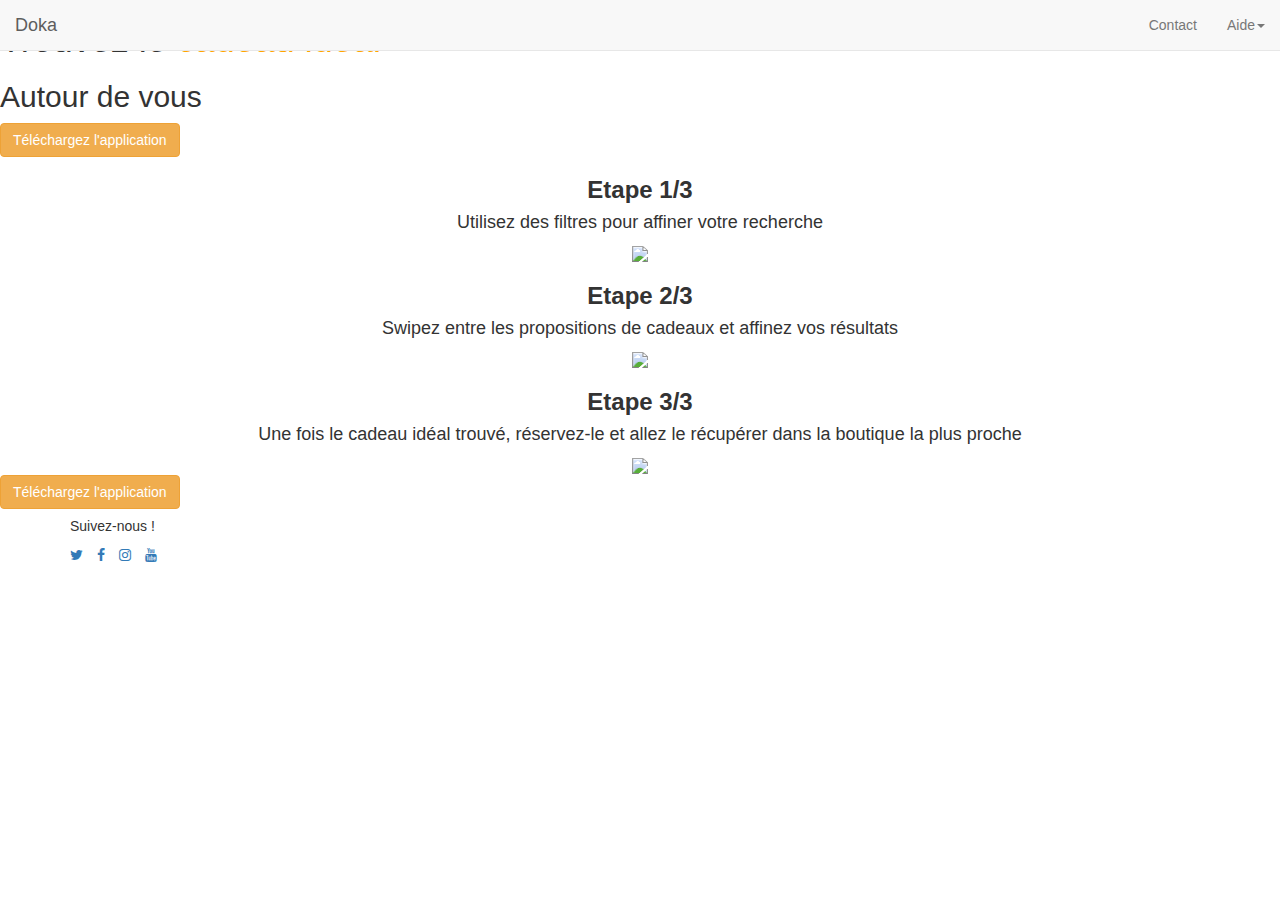
==== index.html @ 2b963955 "ajout" ====
<!DOCTYPE html>
<html>
  <head>
    <meta charset="utf-8">
    <meta http-equiv="X-UA-Compatible" content="IE=edge">
    <meta name="viewport" content="width=device-width, initial-scale=1">

  <title>Doka</title>

    <link rel="stylesheet" href="https://maxcdn.bootstrapcdn.com/bootstrap/3.2.0/css/bootstrap.min.css">
    <link rel="stylesheet" href="https://maxcdn.bootstrapcdn.com/font-awesome/4.1.0/css/font-awesome.min.css">

    <link href='https://fonts.googleapis.com/css?family=Open+Sans:400,300,700' rel='stylesheet' type='text/css'>
    <link rel="stylesheet" href="css.css/style.css">



    <!-- HTML5 Shim and Respond.js IE8 support of HTML5 elements and media queries -->
    <!-- Leave those next 4 lines if you care about users using IE8 -->
    <!--[if lt IE 9]>
      <script src="https://oss.maxcdn.com/html5shiv/3.7.2/html5shiv.min.js"></script>
      <script src="https://oss.maxcdn.com/respond/1.4.2/respond.min.js"></script>
    <![endif]-->
  </head>
 <body>

<nav class="navbar navbar-default navbar-transparent navbar-fixed-top">
  <div class="container-fluid">
    <!-- Brand and toggle get grouped for better mobile display -->
    <div class="navbar-header">
      <button type="button" class="navbar-toggle collapsed" data-toggle="collapse" data-target="#bs-example-navbar-collapse-1" aria-expanded="false">
        <span class="sr-only">Toggle navigation</span>
        <span class="icon-bar"></span>
        <span class="icon-bar"></span>
        <span class="icon-bar"></span>
      </button>
      <a class="navbar-brand" href="#">Doka</a>
    </div>

    <!-- Collect the nav links, forms, and other content for toggling -->
    <div class="collapse navbar-collapse" id="bs-example-navbar-collapse-1">
      
      <ul class="nav navbar-nav navbar-right">
        <li><a href="#">Contact</a></li>
        <li class="dropdown">
          <a href="#" class="dropdown-toggle" data-toggle="dropdown" role="button" aria-haspopup="true" aria-expanded="false">Aide<span class="caret"></span></a>
          <ul class="dropdown-menu">
            <li><a href="#">Action</a></li>
            <li><a href="#">Another action</a></li>
            <li><a href="#">Something else here</a></li>
            <li role="separator" class="divider"></li>
            <li><a href="#">Separated link</a></li>
          </ul>
        </li>
      </ul>
    </div><!-- /.navbar-collapse -->
  </div><!-- /.container-fluid -->
</nav>
  
  <div ID=wrapper> 
    <h1>Trouvez le <span style="color: orange;">cadeau idéal</span> </h1>
    <h2>Autour de vous</h2>
    <a href="#" class="btn btn-warning">Téléchargez l'application</a>
  </div>

<div class="spacer"></div>

     <div class="container">
      
        <div class="text-center">
          <h3><strong>Etape 1/3</strong></h3>
          <h4>Utilisez des filtres pour affiner votre recherche</h4>
          <img src="images/filtres.png" width="600">
          </div>
          </div>
          </div>
     
          <div class="container">
          <div class="text-center">
          <h3><strong>Etape 2/3</strong></h3>
          <h4>Swipez entre les propositions de cadeaux et affinez vos résultats </h4>
          <img src="images/swipe.png" width="350">
          </div>       
          </div>
          </div>
          
          <div class="container">
          <div class="text-center">
          <h3><strong>Etape 3/3</strong></h3>
          <h4>Une fois le cadeau idéal trouvé, réservez-le et allez le récupérer dans la boutique la plus proche</h4>
          <img src="images/mapdoka.png" width="450">
          </div>       
          </div>
          </div>
      
      <a ID="bouton" href="#" class="btn btn-warning">Téléchargez l'application</a>

      <div class="spacer"></div>
      

       <div ID="footer">
       <div class="container">
        <h5>Suivez-nous !</h5>
      <div class="row">
        <div class="col-xs-6 col-sm-3">
          <ul class="list-inline social">
            <li>
              <a href="https://twitter.com/iceme">
                <i class="fa fa-twitter"></i>
              </a>
            </li>
            <li>
              <a href="https://facebook.com/iceme">
                <i class="fa fa-facebook"></i>
              </a>
            </li>
            <li>
              <a href="https://instagram.com/iceme">
                <i class="fa fa-instagram"></i>
              </a>
            </li>
            <li>
              <a href="https://youtube.com/iceme">
                <i class="fa fa-youtube"></i>
              </a>
            </li>
          </ul>
        </div>
      </div>
    </div>
    </div>
   
    <!-- TODO: Here goes your content! -->



    <!-- Including Bootstrap JS (with its jQuery dependency) so that dynamic components work -->
    <script src="https://ajax.googleapis.com/ajax/libs/jquery/1.11.1/jquery.min.js"></script>
    <script src="https://maxcdn.bootstrapcdn.com/bootstrap/3.2.0/js/bootstrap.min.js"></script>

  </body>
</html>
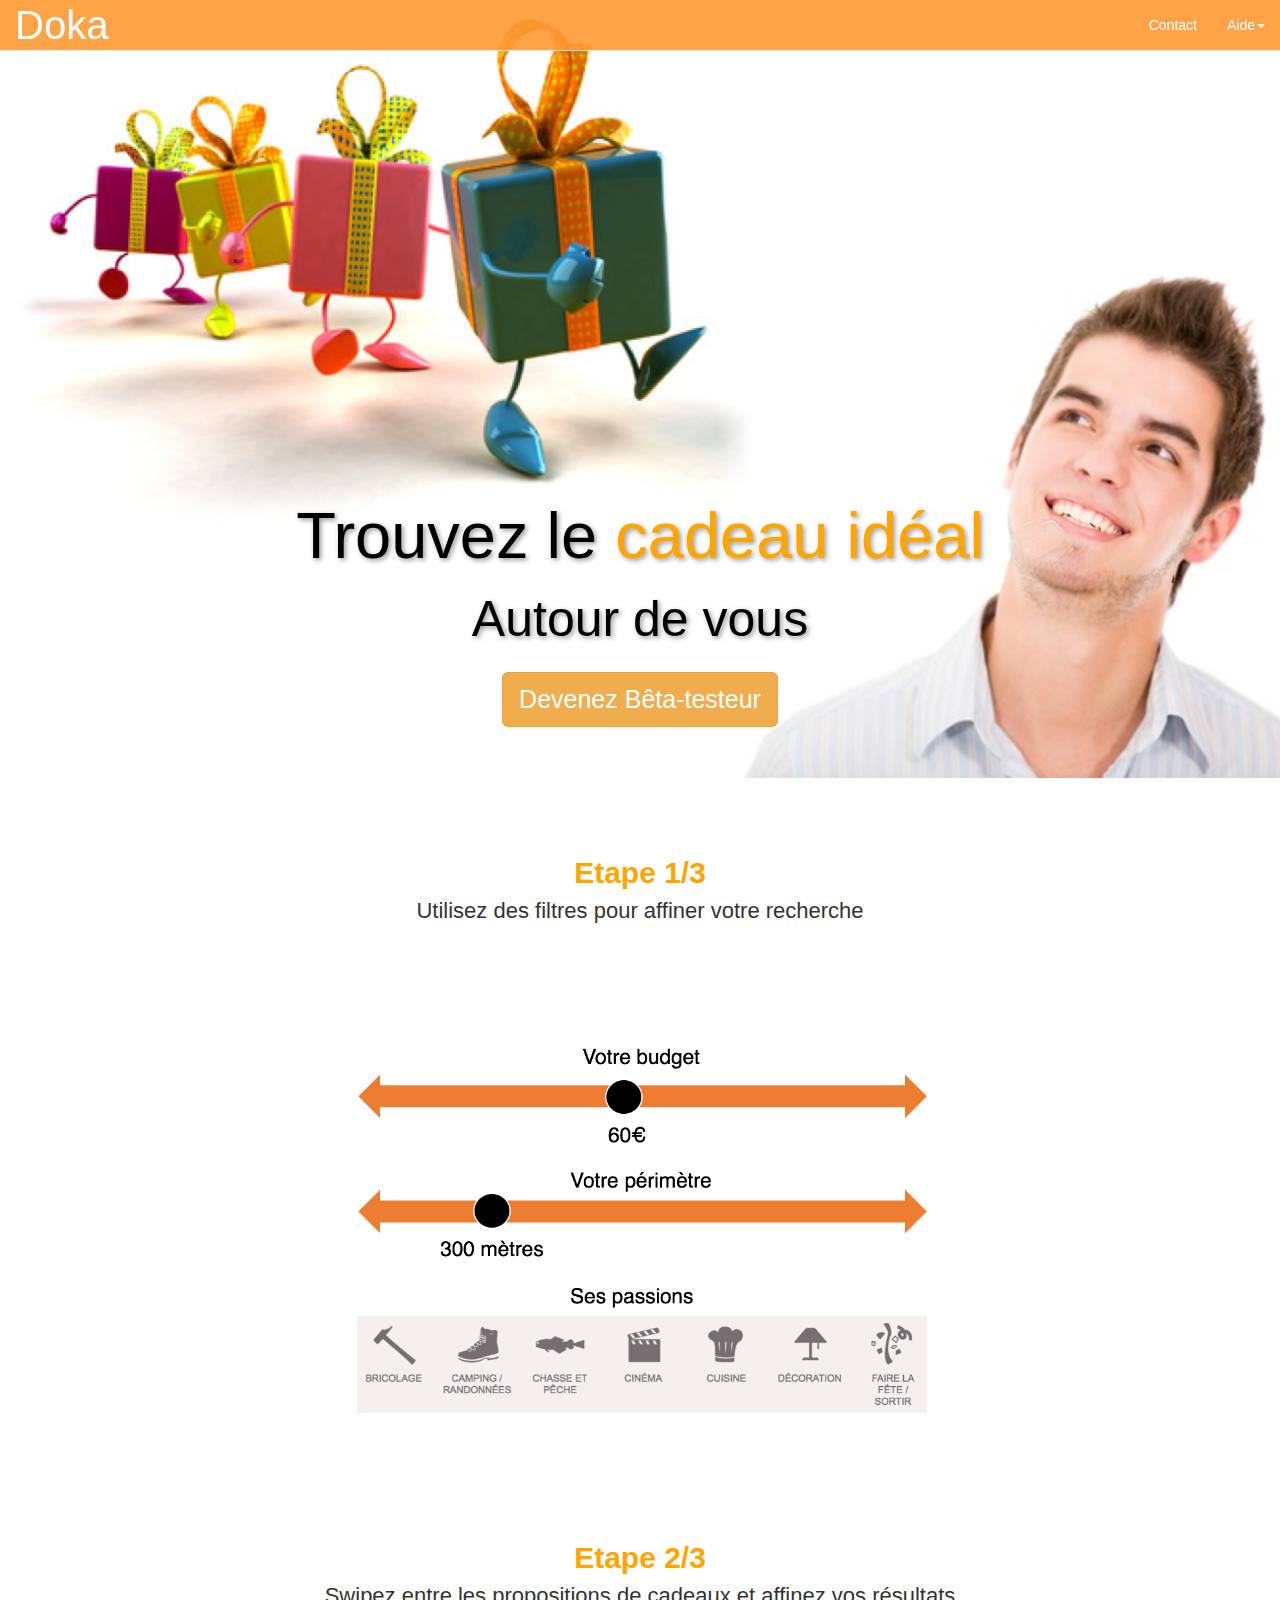
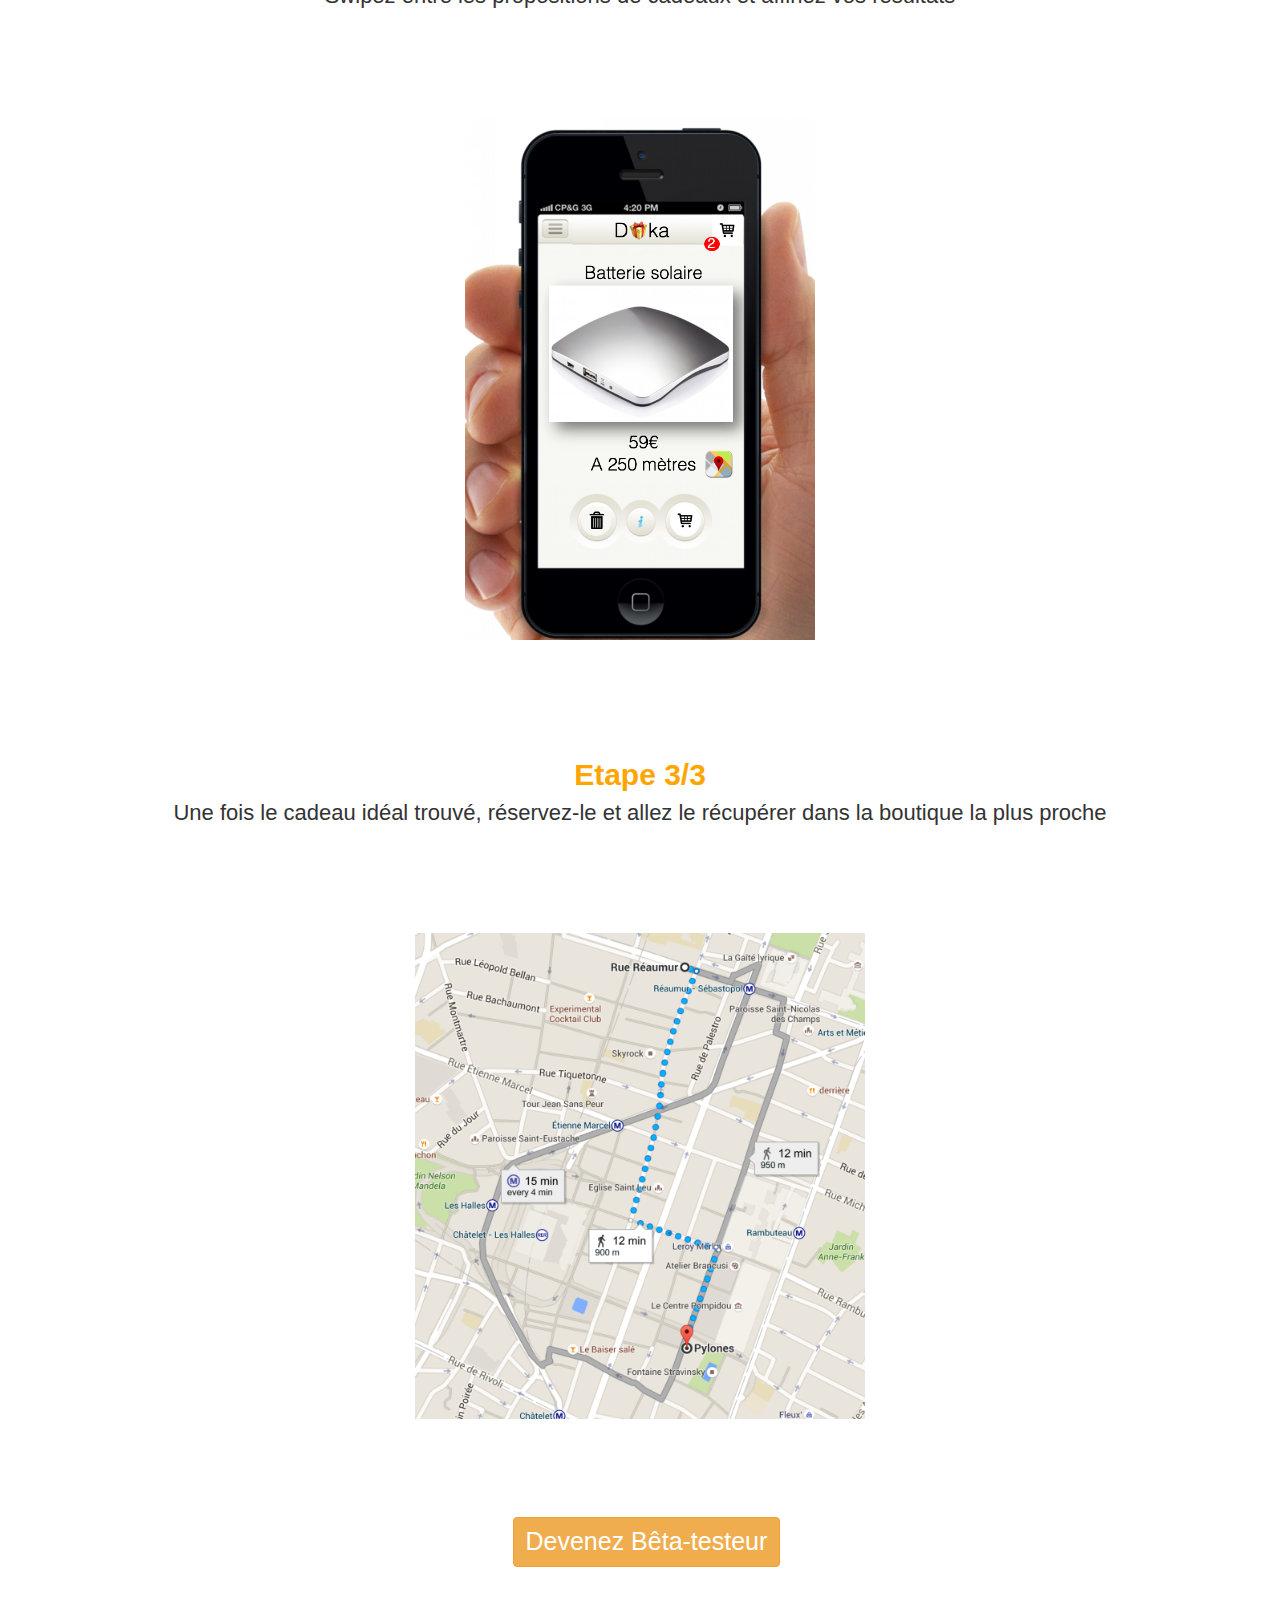
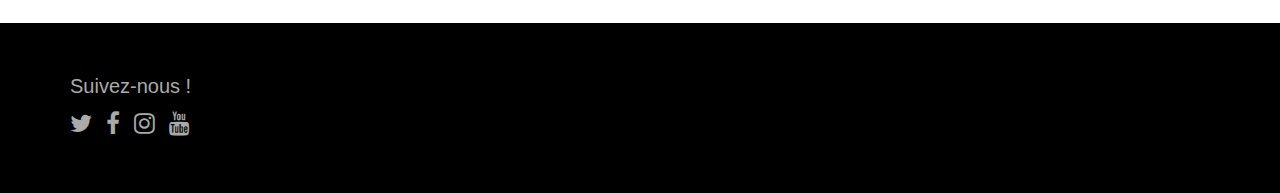
==== commit eae4b260: "wufoo" ====
--- a/index.html
+++ b/index.html
@@ -44,13 +44,7 @@
         <li><a href="#">Contact</a></li>
         <li class="dropdown">
           <a href="#" class="dropdown-toggle" data-toggle="dropdown" role="button" aria-haspopup="true" aria-expanded="false">Aide<span class="caret"></span></a>
-          <ul class="dropdown-menu">
-            <li><a href="#">Action</a></li>
-            <li><a href="#">Another action</a></li>
-            <li><a href="#">Something else here</a></li>
-            <li role="separator" class="divider"></li>
-            <li><a href="#">Separated link</a></li>
-          </ul>
+          
         </li>
       </ul>
     </div><!-- /.navbar-collapse -->
@@ -60,8 +54,43 @@
   <div ID=wrapper> 
     <h1>Trouvez le <span style="color: orange;">cadeau idéal</span> </h1>
     <h2>Autour de vous</h2>
-    <a href="#" class="btn btn-warning">Téléchargez l'application</a>
+  <!-- Button trigger modal -->
+<button type="button" class="btn btn-warning btn-lg" data-toggle="modal" data-target="#myModal">
+  Devenez Bêta-testeur
+</button>
   </div>
+
+<!-- Modal -->
+<div class="modal fade" id="myModal" tabindex="-1" role="dialog" aria-labelledby="myModalLabel">
+  <div class="modal-dialog" role="document">
+    <div class="modal-content">
+      <div class="modal-body">
+        <div id="wufoo-q140aii91efb95m">
+Fill out my <a href="https://sylvaings.wufoo.com/forms/q140aii91efb95m">online form</a>.
+</div>
+<div id="wuf-adv" style="font-family:inherit;font-size: small;color:#a7a7a7;text-align:center;display:block;">The easy to use <a href="http://www.wufoo.com/form-builder/">Wufoo form builder</a> helps you make forms easy, fast, and fun.</div>
+<script type="text/javascript">var q140aii91efb95m;(function(d, t) {
+var s = d.createElement(t), options = {
+'userName':'sylvaings',
+'formHash':'q140aii91efb95m',
+'autoResize':true,
+'height':'453',
+'async':true,
+'host':'wufoo.com',
+'header':'show',
+'ssl':true};
+s.src = ('https:' == d.location.protocol ? 'https://' : 'http://') + 'www.wufoo.com/scripts/embed/form.js';
+s.onload = s.onreadystatechange = function() {
+var rs = this.readyState; if (rs) if (rs != 'complete') if (rs != 'loaded') return;
+try { q140aii91efb95m = new WufooForm();q140aii91efb95m.initialize(options);q140aii91efb95m.display(); } catch (e) {}};
+var scr = d.getElementsByTagName(t)[0], par = scr.parentNode; par.insertBefore(s, scr);
+})(document, 'script');</script>
+
+
+      </div>
+    </div>
+  </div>
+</div>
 
 <div class="spacer"></div>
 
@@ -93,7 +122,7 @@
           </div>
           </div>
       
-      <a ID="bouton" href="#" class="btn btn-warning">Téléchargez l'application</a>
+      <a ID="bouton" href="#" class="btn btn-warning">Devenez Bêta-testeur</a>
 
       <div class="spacer"></div>
       
--- a/css.css/style.css
+++ b/css.css/style.css
@@ -0,0 +1,120 @@
+body {
+	font-family: "helvetica";
+}
+	
+
+#footer {
+	background-color: black;
+	color: #aaaaaa;
+	padding-top: 3em;
+	padding-bottom: 3em;
+}
+	
+#footer a {
+	color: #aaaaaa;
+}
+
+#footer a:hover {
+	color: #dddddd;
+}
+
+#footer h5 {
+	font-size: 20px; 
+}
+
+.social a {
+	font-size: 24px;
+}
+
+#wrapper {
+	background-image: url("../images/home3.png");
+	height: 780px;
+	background-size: cover; 
+	text-align: center; 
+	padding-top: 480px; 
+	color: black; 
+	text-shadow: 2px 2px 5px rgba(50, 50, 50, 0.5);
+
+}
+
+#wrapper h1 {
+	font-size: 65px;  
+}
+
+#wrapper h2 {
+	color: black; 
+	font-size: 50px; 
+	margin-bottom: 0.5em; 
+}
+
+#wrapper button {
+	font-size: 25px; 
+	text-align: center; 
+}
+
+#titre {
+	color: orange;
+}
+
+.spacer {
+ height: 4em; 
+}
+
+.feature {
+	font-weight: 300; 
+	letter-spacing: 1px; 
+}
+
+.container img {
+	margin: 7em; 
+}
+
+.text-center h3 {
+font-size: 30px; 
+color: orange; 
+
+}
+
+.text-center h4 {
+font-size: 22px; 
+
+}
+
+.text-center {
+	text-align: center;  
+}
+
+#bouton {
+	margin-left: 20.5em; 
+	font-size: 25px; 
+}
+
+.navbar-brand {
+	font-size: 40px;
+}
+
+.navbar-transparent {
+  background-color: rgba(255, 153, 51, 0.9);
+}
+
+.navbar-transparent .navbar-brand,
+.navbar-transparent .navbar-nav > li > a {
+  color: white;
+  line-height: 20px;
+}
+
+.navbar-transparent .navbar-nav > li > a:hover,
+.navbar-transparent .navbar-nav > li > a:active,
+.navbar-transparent .navbar-nav > li > a:focus,
+.navbar-transparent .navbar-nav > .open > a,
+.navbar-transparent .navbar-nav > .open > a:hover,
+.navbar-transparent .navbar-nav > .open > a:focus {
+  color: white;
+  background-color: rgba(0, 0, 0, 0.3);
+}
+
+.navbar-transparent .navbar-brand:hover,
+.navbar-transparent .navbar-brand:active,
+.navbar-transparent .navbar-brand:focus {
+  color: white;
+}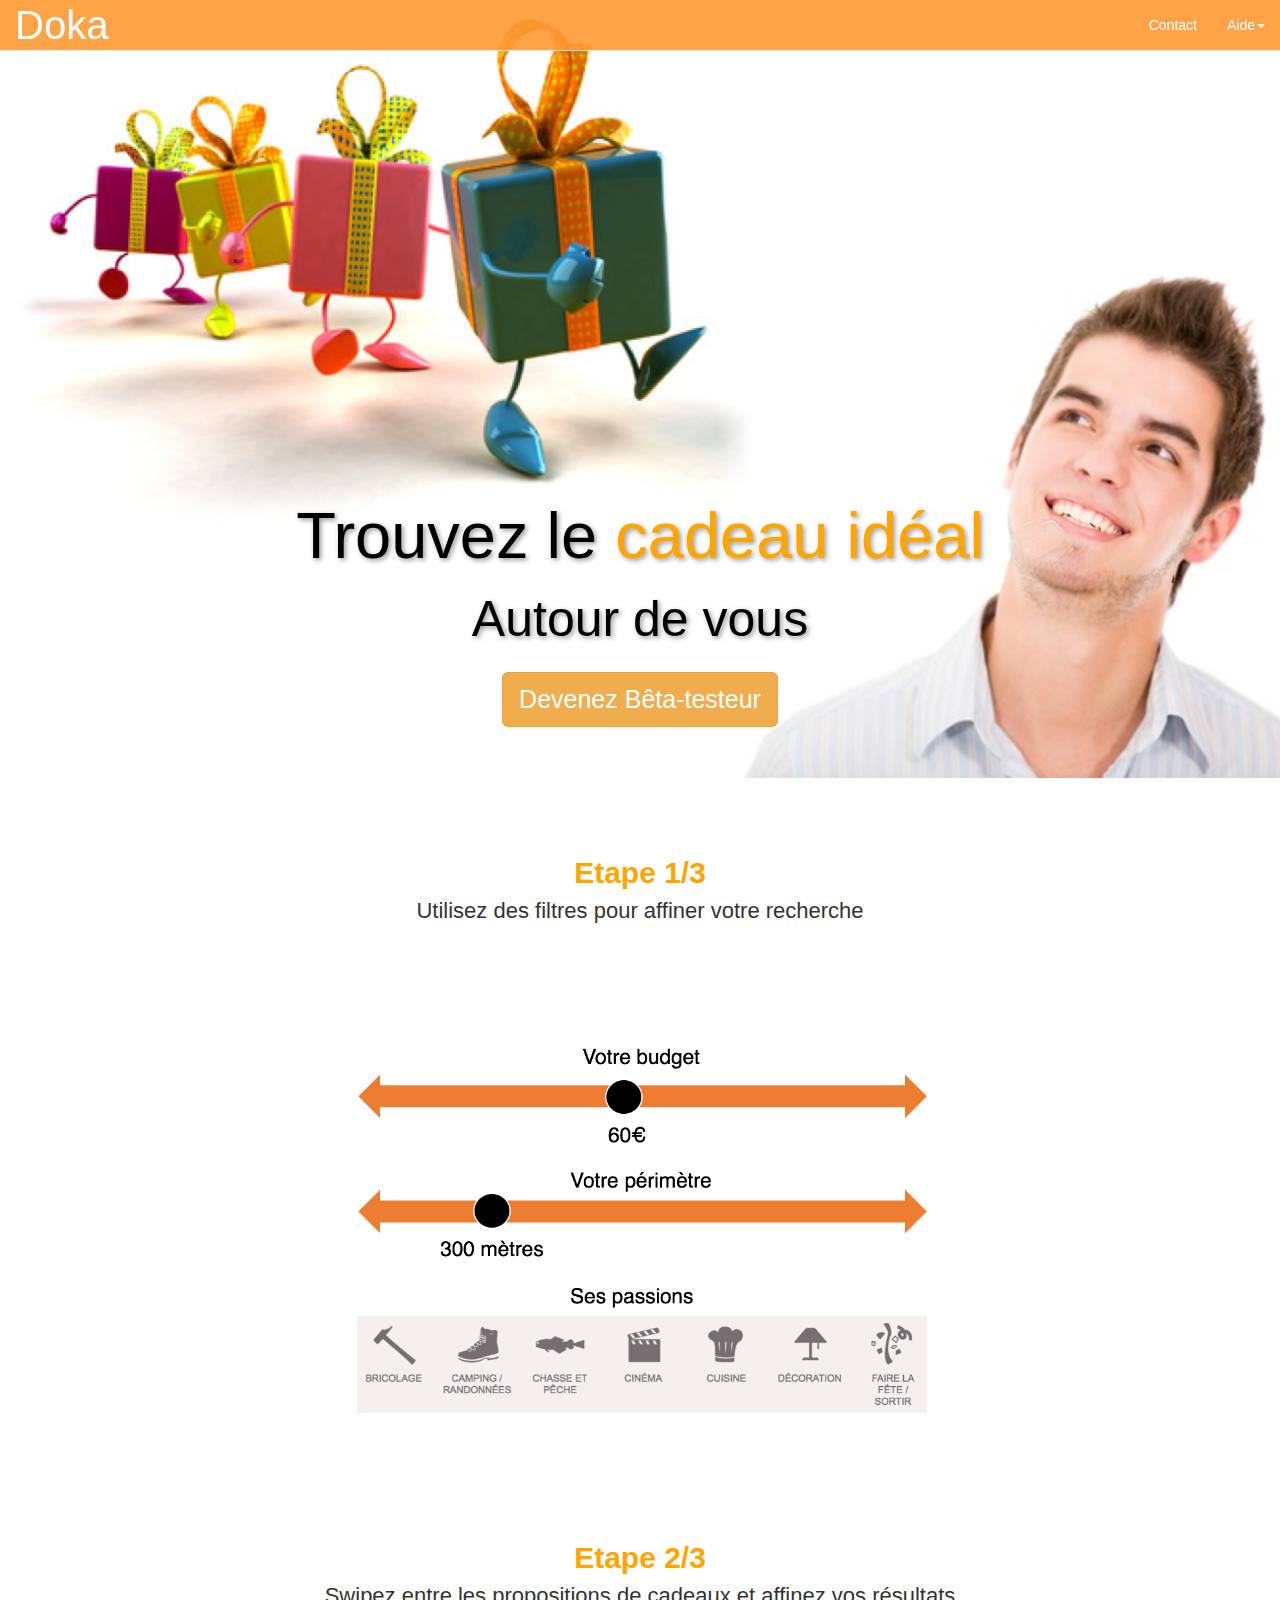
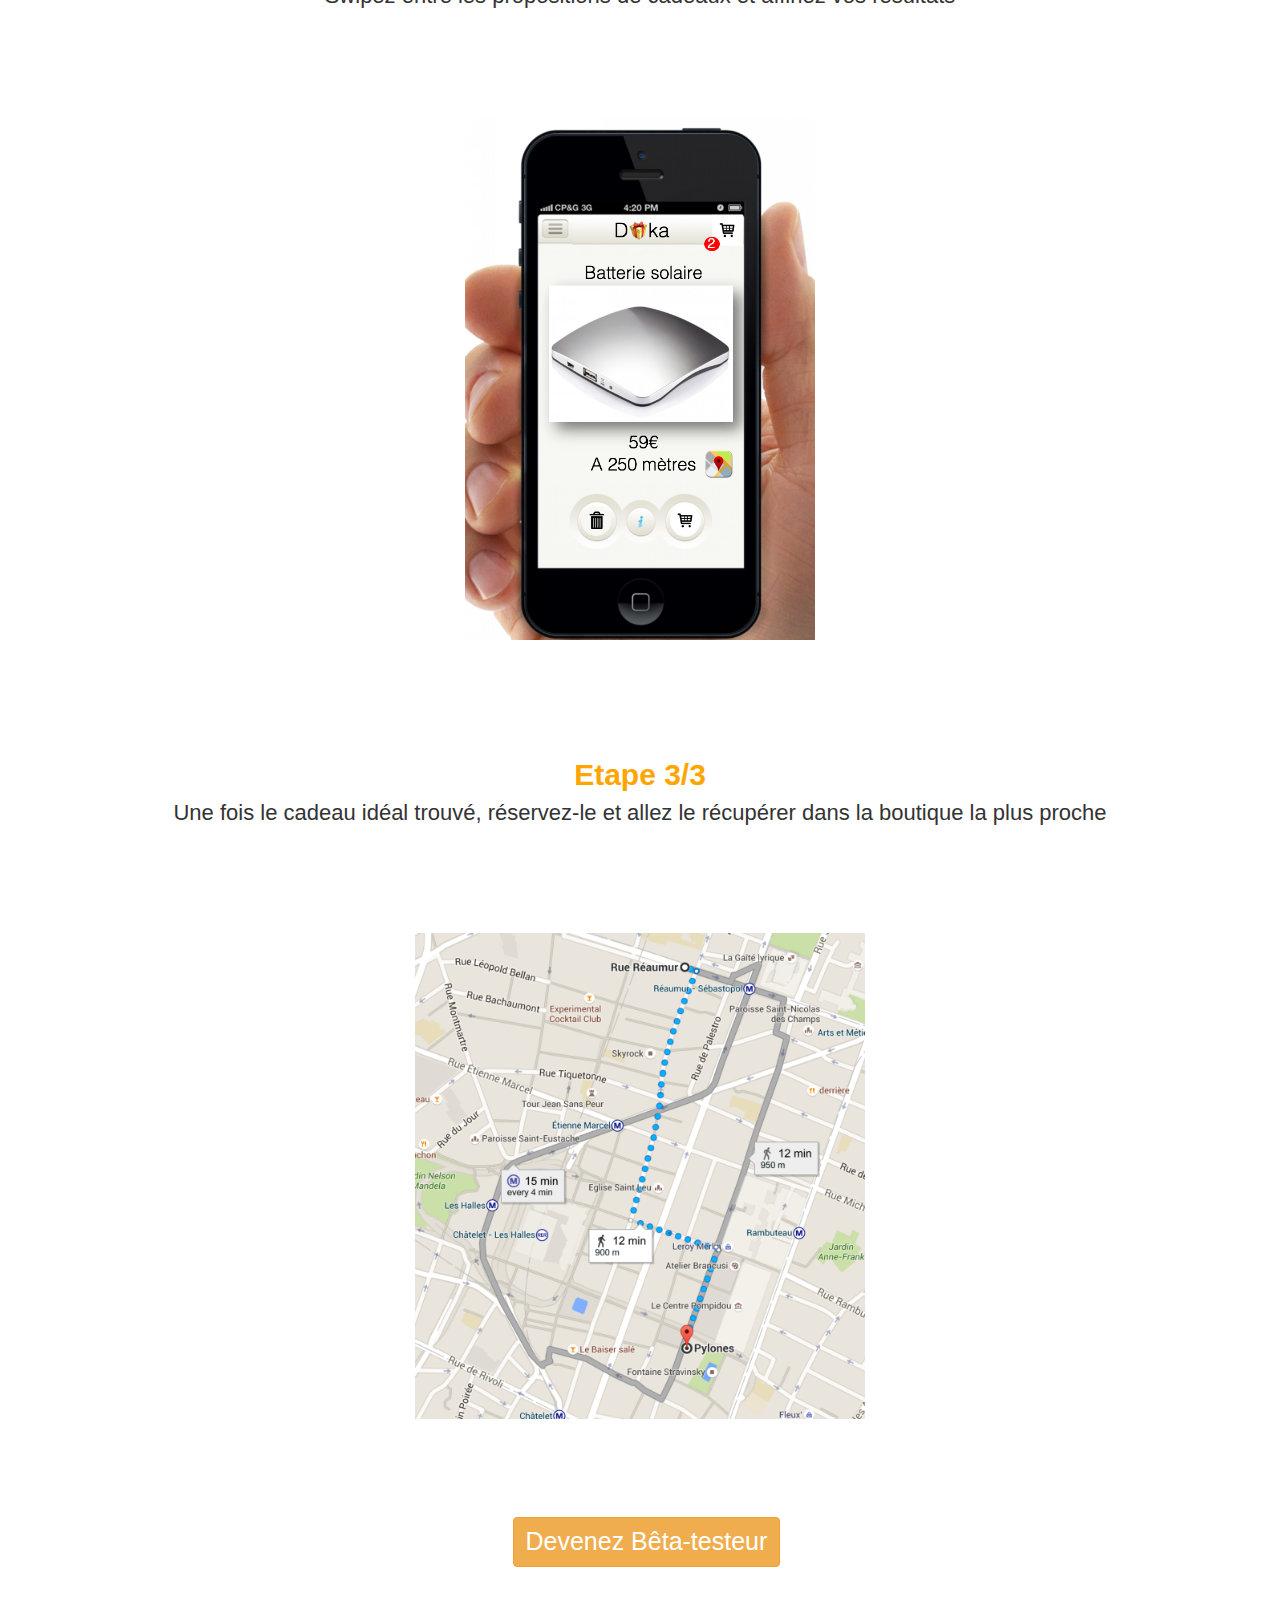
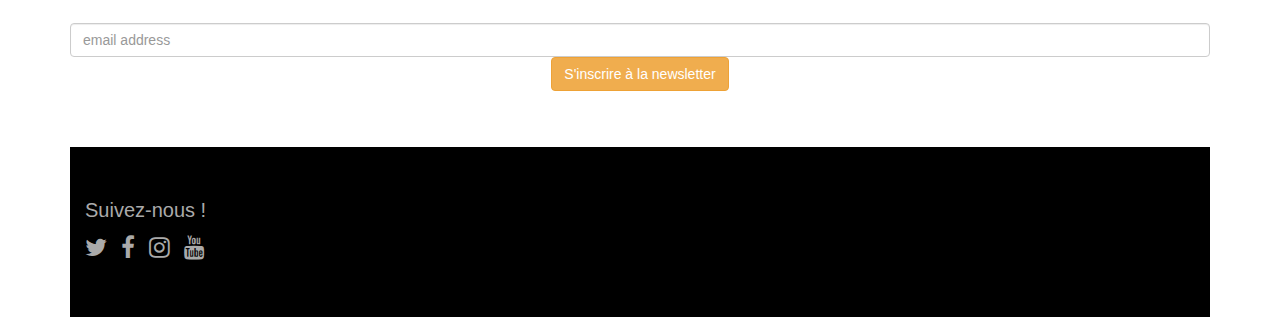
==== commit 851b9e3c: "newsletter" ====
--- a/index.html
+++ b/index.html
@@ -94,38 +94,56 @@
 
 <div class="spacer"></div>
 
-     <div class="container">
-      
-        <div class="text-center">
+    <div class="container">
+      <div class="col-xs-12 text-center">
           <h3><strong>Etape 1/3</strong></h3>
           <h4>Utilisez des filtres pour affiner votre recherche</h4>
           <img src="images/filtres.png" width="600">
-          </div>
-          </div>
-          </div>
+      </div>
+    </div>
      
-          <div class="container">
-          <div class="text-center">
+      <div class="container">
+       <div class="col-xs-12 text-center">
           <h3><strong>Etape 2/3</strong></h3>
           <h4>Swipez entre les propositions de cadeaux et affinez vos résultats </h4>
-          <img src="images/swipe.png" width="350">
-          </div>       
-          </div>
-          </div>
+          <img src="images/swipe.png" width="350">      
+        </div>
+      </div>
+     
           
-          <div class="container">
-          <div class="text-center">
+      <div class="container">
+        <div class="col-xs-12 text-center">
           <h3><strong>Etape 3/3</strong></h3>
           <h4>Une fois le cadeau idéal trouvé, réservez-le et allez le récupérer dans la boutique la plus proche</h4>
-          <img src="images/mapdoka.png" width="450">
-          </div>       
-          </div>
-          </div>
-      
+          <img src="images/mapdoka.png" width="450">      
+        </div>
+      </div>
+          
       <a ID="bouton" href="#" class="btn btn-warning">Devenez Bêta-testeur</a>
+
 
       <div class="spacer"></div>
       
+      <div class="container">
+        <div class="row">
+          
+            <div class="col-xs-12 text-center">
+              
+
+      <!-- Begin MailChimp Signup Form -->
+<div id="mc_embed_signup">
+  <form action="//github.us12.list-manage.com/subscribe/post?u=f1ccb107df8d5f3aadad7f8ee&amp;id=17084ddbd2" method="post" id="mc-embedded-subscribe-form" name="mc-embedded-subscribe-form" class="validate fom-inline" target="_blank" novalidate>
+      <input type="email" value="" name="EMAIL" class="email form-control" id="mce-EMAIL" placeholder="email address" required>
+    <!-- real people should not fill this in and expect good things - do not remove this or risk form bot signups-->
+      <input type="submit" value="S'inscrire à la newsletter" name="subscribe" id="mc-embedded-subscribe" class="button btn btn-warning">
+  </form>
+</div>
+</div>
+</div>
+
+<div class="spacer"></div>
+
+<!--End mc_embed_signup-->
 
        <div ID="footer">
        <div class="container">
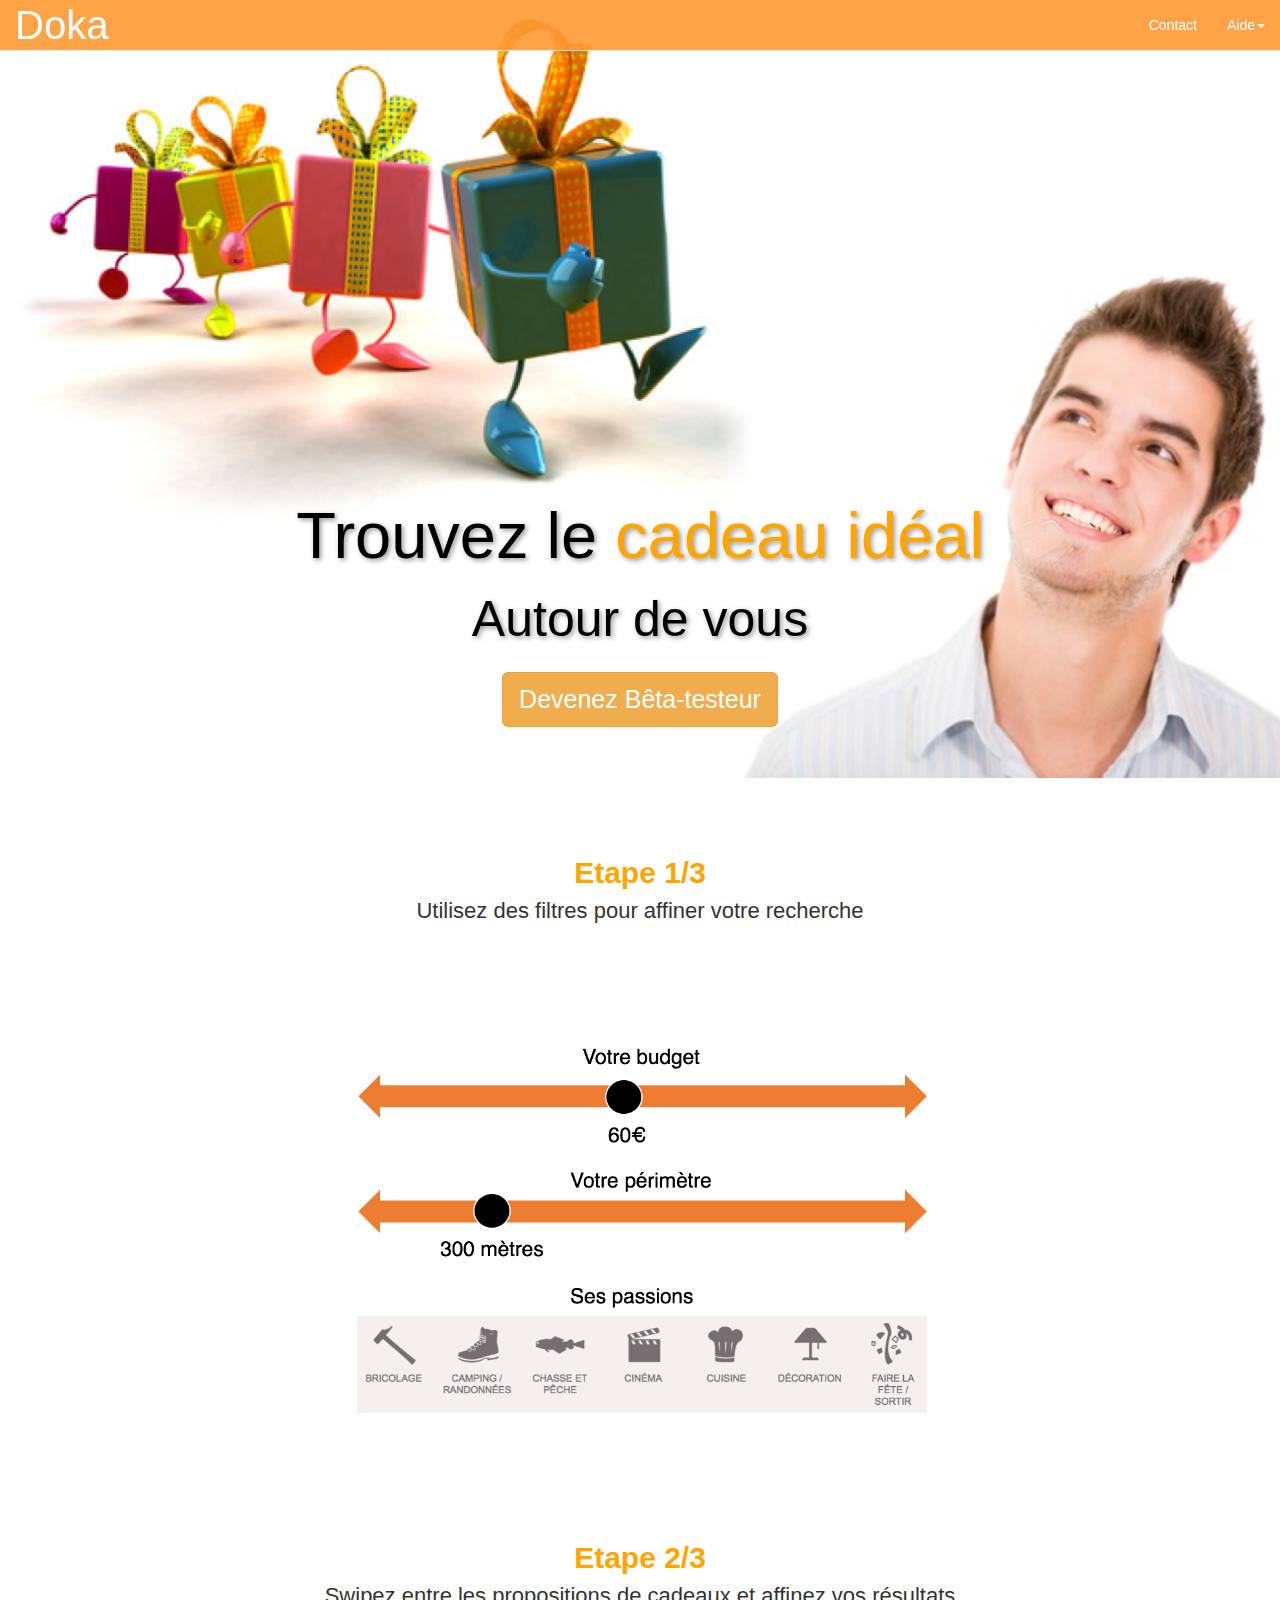
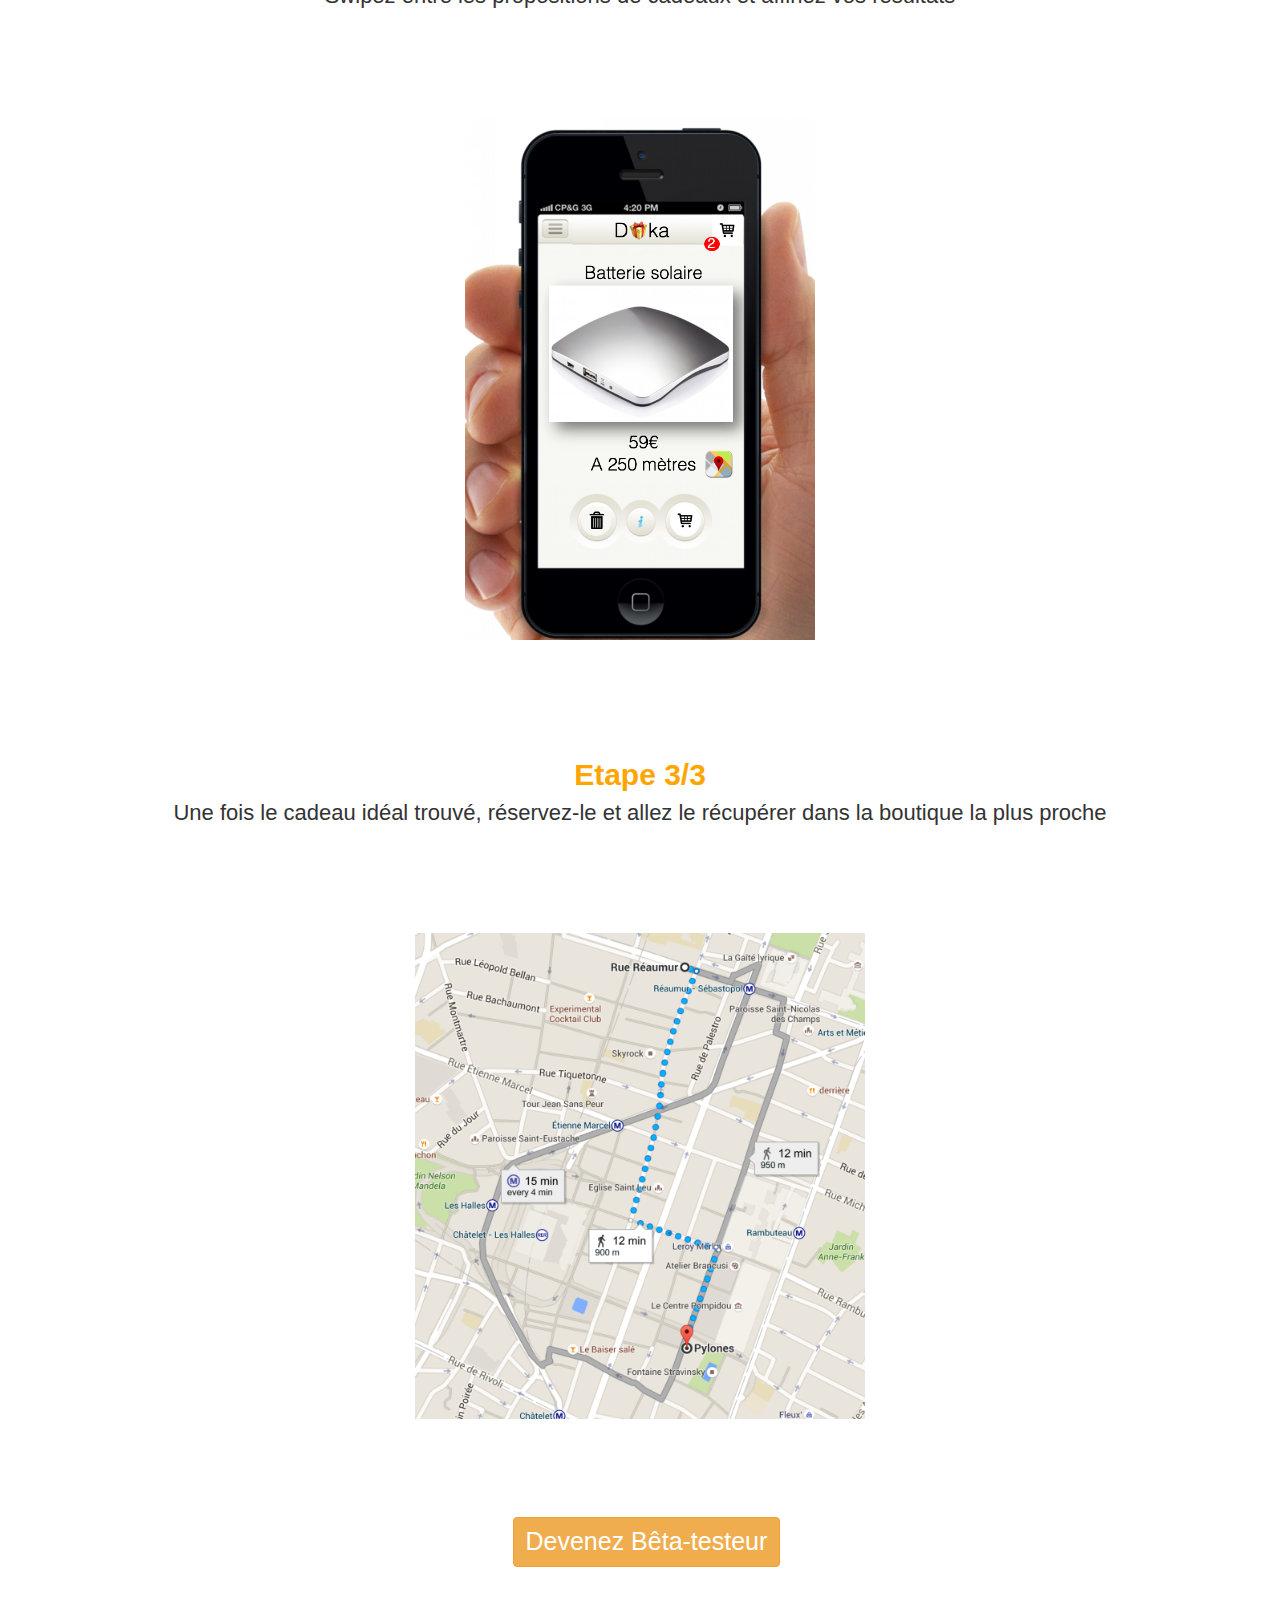
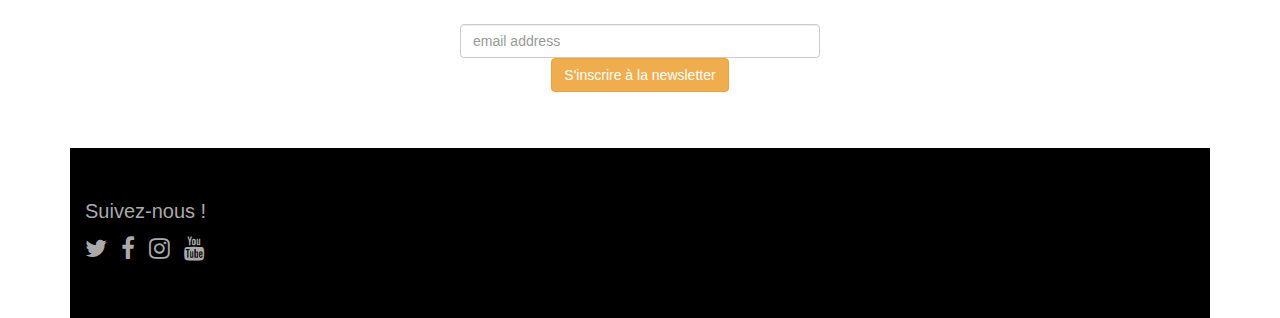
==== commit 5ef4a17e: "map" ====
--- a/index.html
+++ b/index.html
@@ -34,14 +34,14 @@
         <span class="icon-bar"></span>
         <span class="icon-bar"></span>
       </button>
-      <a class="navbar-brand" href="#">Doka</a>
+      <a class="navbar-brand" href="index.html">Doka</a>
     </div>
 
     <!-- Collect the nav links, forms, and other content for toggling -->
     <div class="collapse navbar-collapse" id="bs-example-navbar-collapse-1">
       
       <ul class="nav navbar-nav navbar-right">
-        <li><a href="#">Contact</a></li>
+        <li><a href="contacts.html">Contact</a></li>
         <li class="dropdown">
           <a href="#" class="dropdown-toggle" data-toggle="dropdown" role="button" aria-haspopup="true" aria-expanded="false">Aide<span class="caret"></span></a>
           
@@ -126,9 +126,9 @@
       
       <div class="container">
         <div class="row">
-          
-            <div class="col-xs-12 text-center">
-              
+          <div class="col-xs-4 text-center"></div>
+            <div class="col-xs-4 text-center">
+              <div class="col-xs-4 text-center"></div>
 
       <!-- Begin MailChimp Signup Form -->
 <div id="mc_embed_signup">
--- a/css.css/style.css
+++ b/css.css/style.css
@@ -93,6 +93,9 @@
 	font-size: 40px;
 }
 
+.vertical-spacer {
+	height: 50px; 
+}
 .navbar-transparent {
   background-color: rgba(255, 153, 51, 0.9);
 }
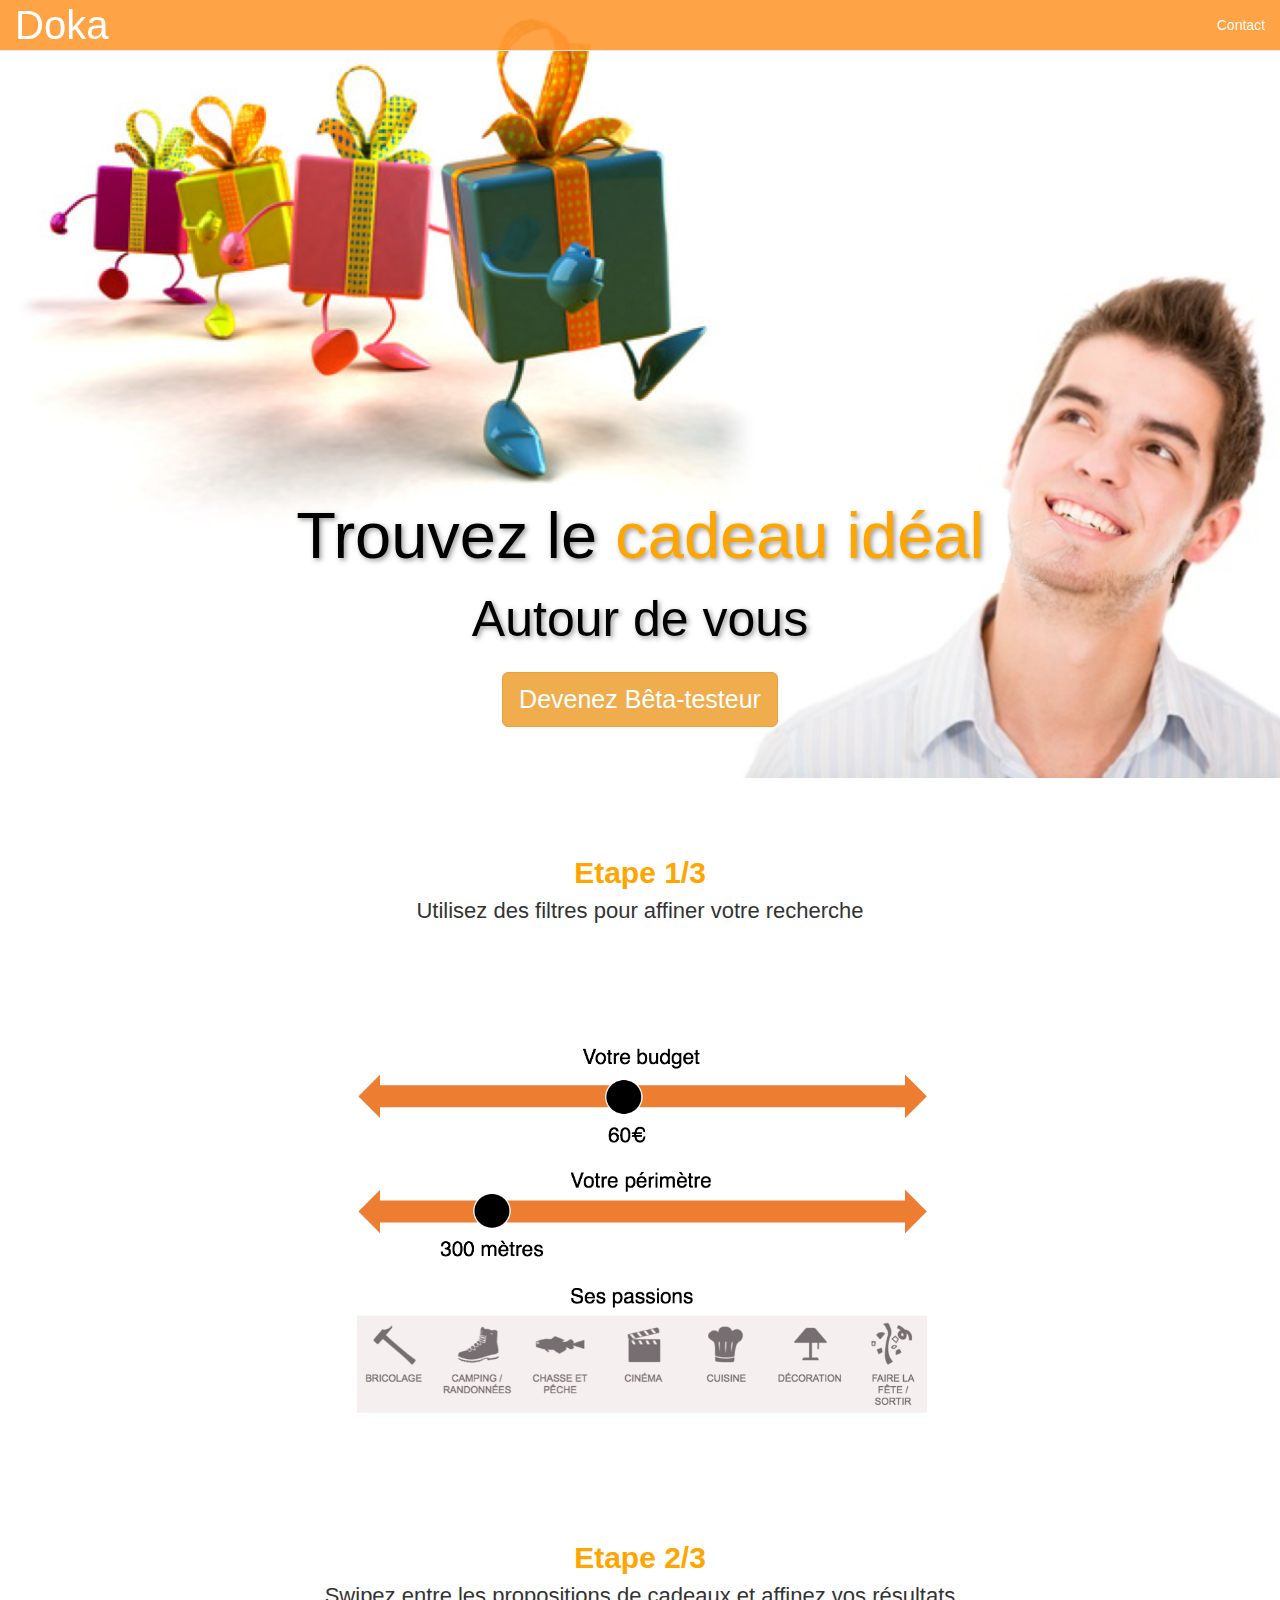
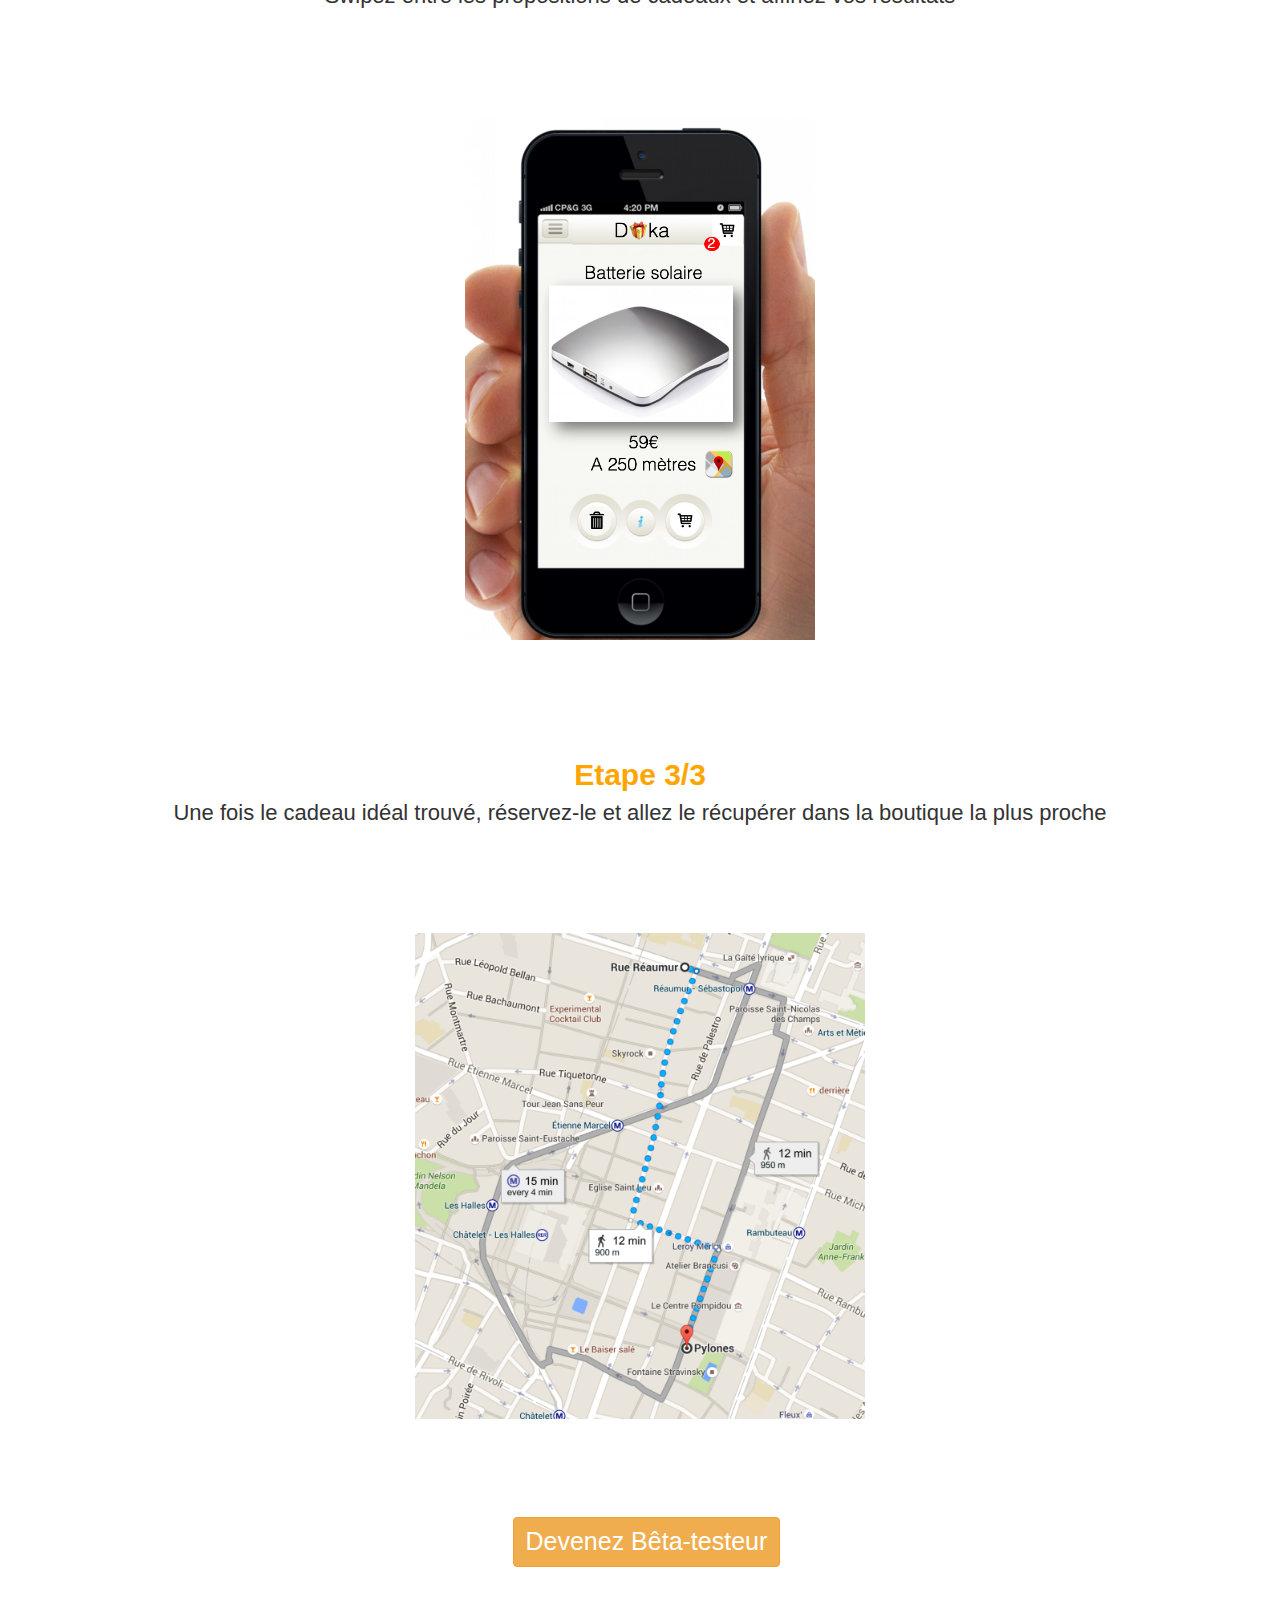
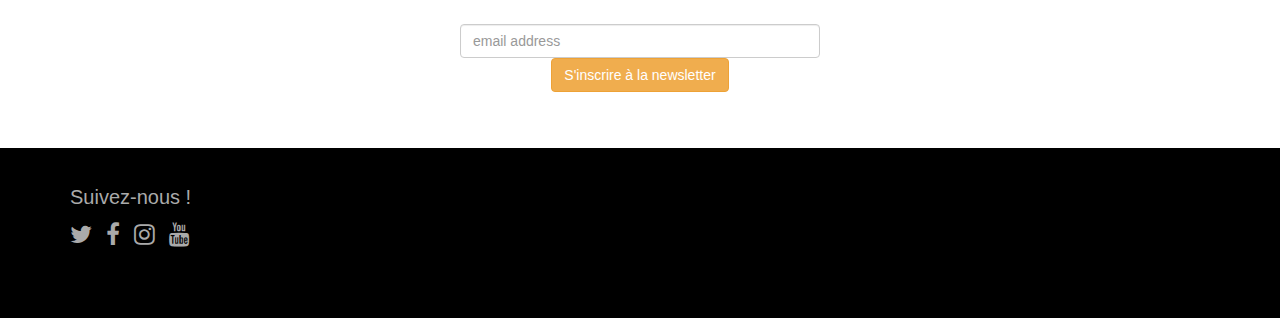
==== commit 3a48a8e5: "modifications" ====
--- a/index.html
+++ b/index.html
@@ -42,10 +42,6 @@
       
       <ul class="nav navbar-nav navbar-right">
         <li><a href="contacts.html">Contact</a></li>
-        <li class="dropdown">
-          <a href="#" class="dropdown-toggle" data-toggle="dropdown" role="button" aria-haspopup="true" aria-expanded="false">Aide<span class="caret"></span></a>
-          
-        </li>
       </ul>
     </div><!-- /.navbar-collapse -->
   </div><!-- /.container-fluid -->
@@ -140,6 +136,7 @@
 </div>
 </div>
 </div>
+</div>
 
 <div class="spacer"></div>
 
--- a/css.css/style.css
+++ b/css.css/style.css
@@ -6,8 +6,9 @@
 #footer {
 	background-color: black;
 	color: #aaaaaa;
-	padding-top: 3em;
-	padding-bottom: 3em;
+	padding-top: 2em;
+	padding-bottom: 4em;
+
 }
 	
 #footer a {
@@ -94,7 +95,7 @@
 }
 
 .vertical-spacer {
-	height: 50px; 
+	height: 110px; 
 }
 .navbar-transparent {
   background-color: rgba(255, 153, 51, 0.9);
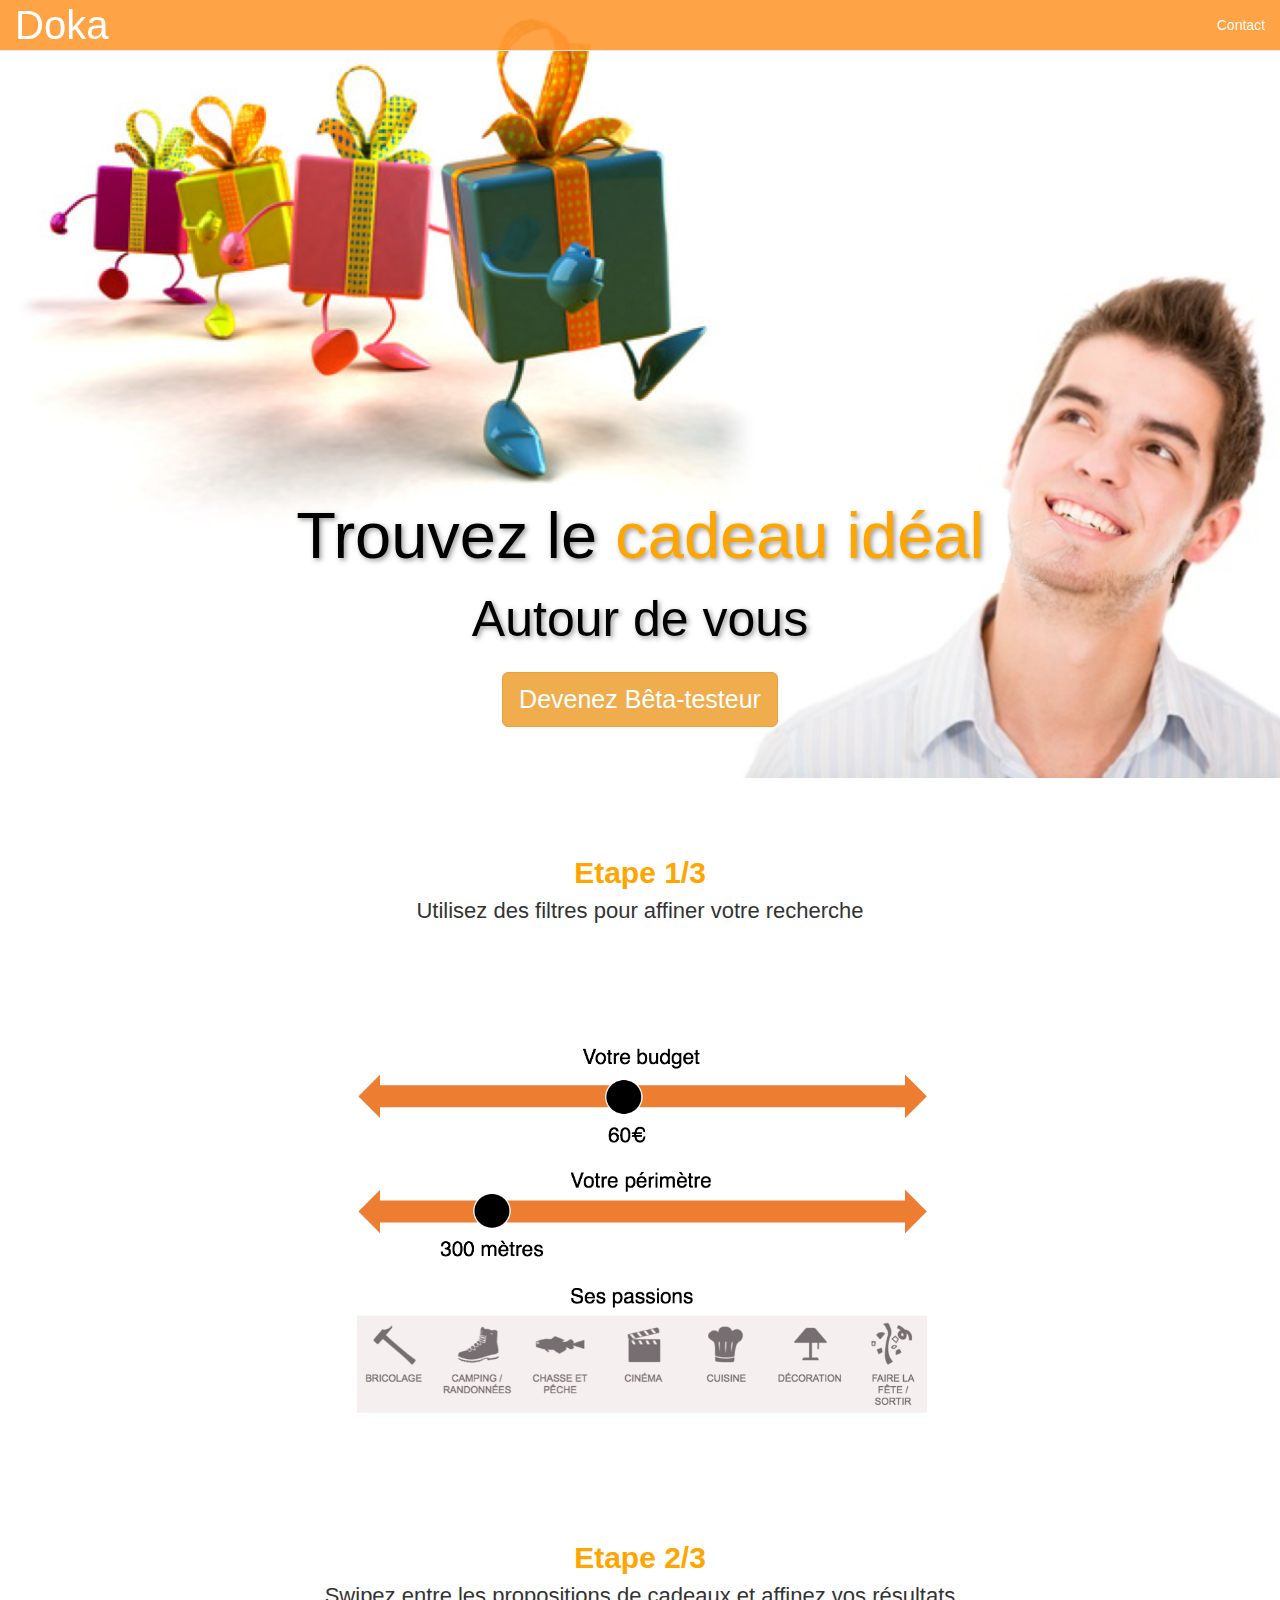
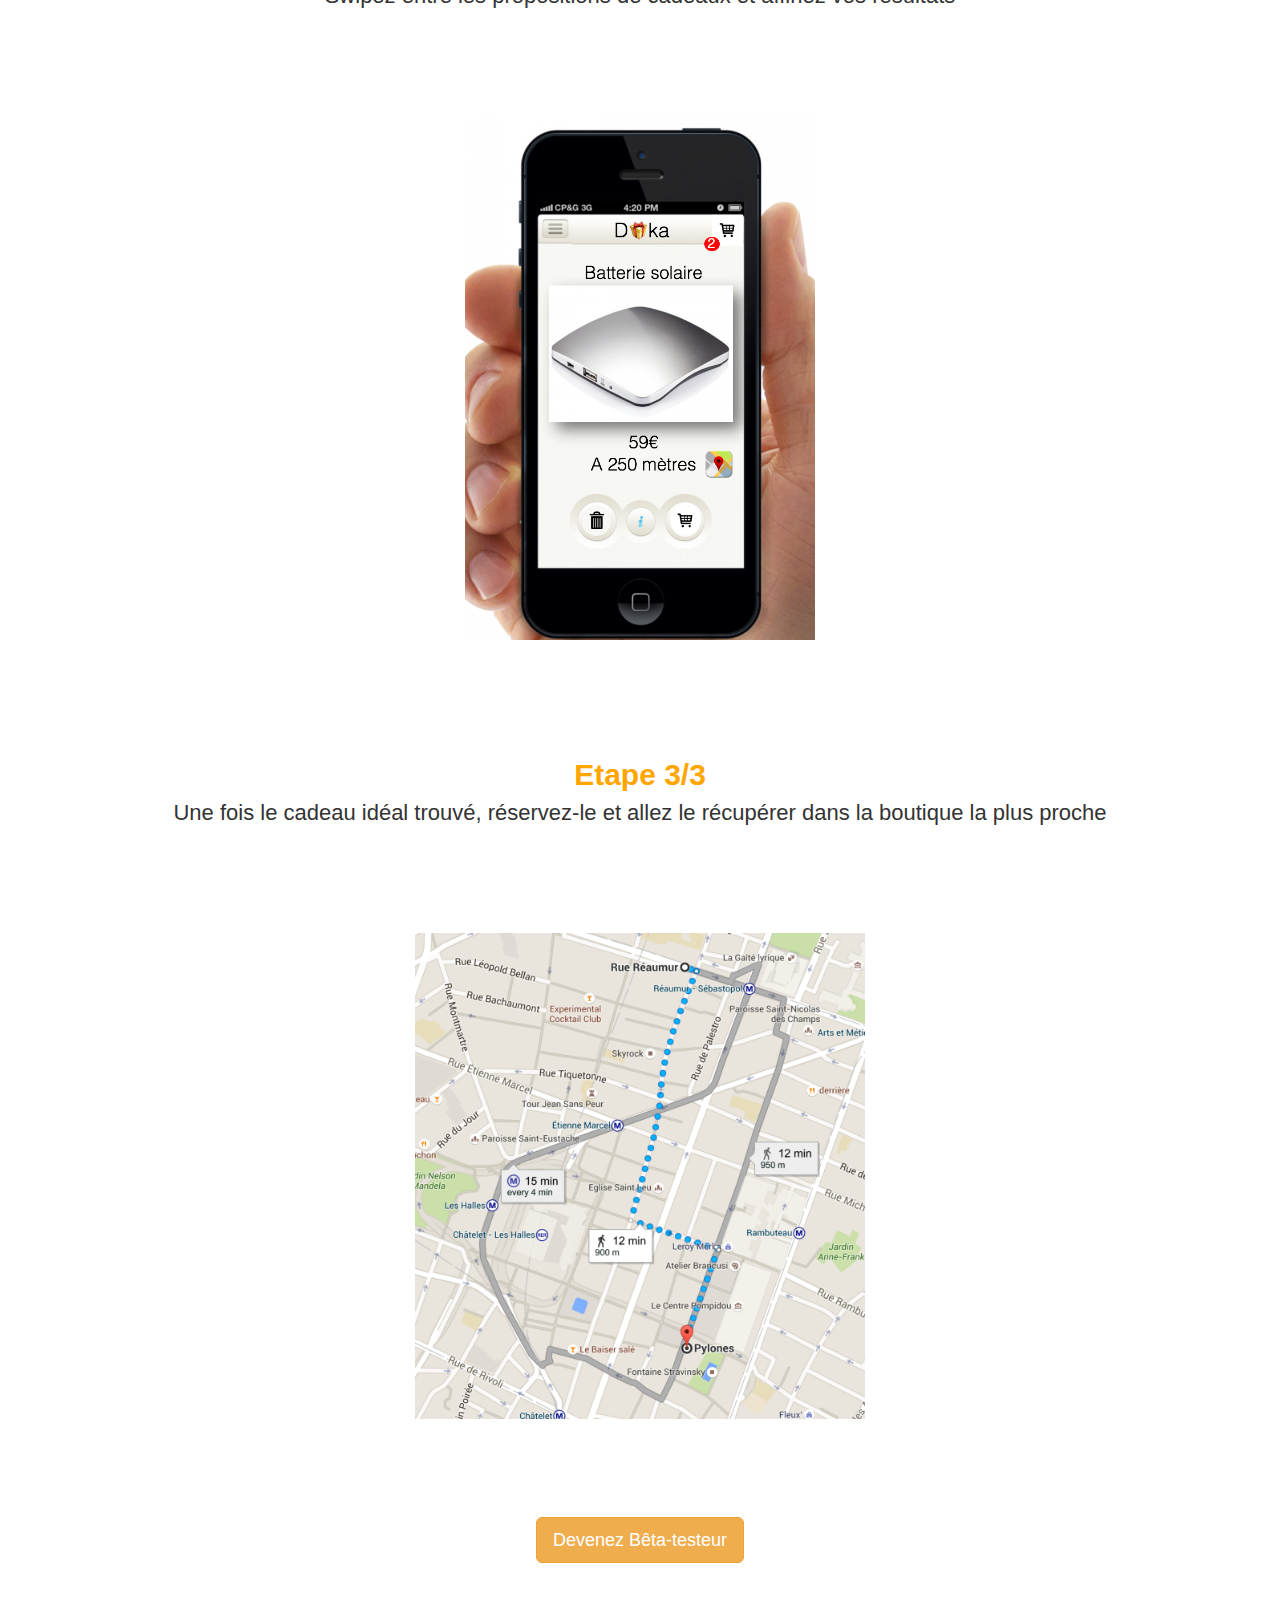
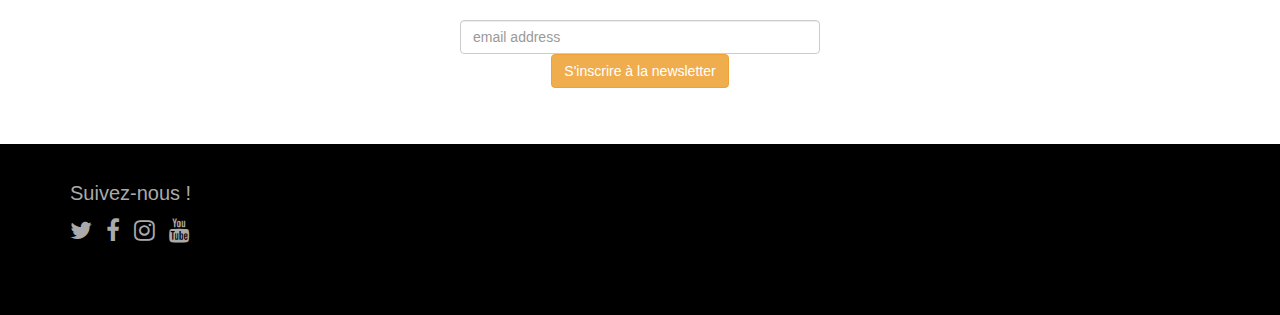
==== commit d1703207: "MAJ réseaux sociaux" ====
--- a/index.html
+++ b/index.html
@@ -94,7 +94,7 @@
       <div class="col-xs-12 text-center">
           <h3><strong>Etape 1/3</strong></h3>
           <h4>Utilisez des filtres pour affiner votre recherche</h4>
-          <img src="images/filtres.png" width="600">
+          <img src="images/filtres.png" alt="filtres de choix" width="600">
       </div>
     </div>
      
@@ -102,7 +102,7 @@
        <div class="col-xs-12 text-center">
           <h3><strong>Etape 2/3</strong></h3>
           <h4>Swipez entre les propositions de cadeaux et affinez vos résultats </h4>
-          <img src="images/swipe.png" width="350">      
+          <img src="images/swipe.png" alt="visuel de l'application" width="350">      
         </div>
       </div>
      
@@ -111,11 +111,15 @@
         <div class="col-xs-12 text-center">
           <h3><strong>Etape 3/3</strong></h3>
           <h4>Une fois le cadeau idéal trouvé, réservez-le et allez le récupérer dans la boutique la plus proche</h4>
-          <img src="images/mapdoka.png" width="450">      
+          <img src="images/mapdoka.png" alt="carte de géolocalisation" width="450">      
         </div>
       </div>
           
-      <a ID="bouton" href="#" class="btn btn-warning">Devenez Bêta-testeur</a>
+      <div class="button"> 
+      <button type="button" class="btn btn-warning btn-lg" data-toggle="modal" data-target="#myModal">
+      Devenez Bêta-testeur
+      </button> 
+      </div>
 
 
       <div class="spacer"></div>
@@ -149,22 +153,22 @@
         <div class="col-xs-6 col-sm-3">
           <ul class="list-inline social">
             <li>
-              <a href="https://twitter.com/iceme">
+              <a href="https://twitter.com/?lang=en">
                 <i class="fa fa-twitter"></i>
               </a>
             </li>
             <li>
-              <a href="https://facebook.com/iceme">
+              <a href="https://www.facebook.com/MSIEescpeurope/">
                 <i class="fa fa-facebook"></i>
               </a>
             </li>
             <li>
-              <a href="https://instagram.com/iceme">
+              <a href="https://instagram.com">
                 <i class="fa fa-instagram"></i>
               </a>
             </li>
             <li>
-              <a href="https://youtube.com/iceme">
+              <a href="https://www.youtube.com/user/ESCPMSIE">
                 <i class="fa fa-youtube"></i>
               </a>
             </li>
@@ -182,5 +186,16 @@
     <script src="https://ajax.googleapis.com/ajax/libs/jquery/1.11.1/jquery.min.js"></script>
     <script src="https://maxcdn.bootstrapcdn.com/bootstrap/3.2.0/js/bootstrap.min.js"></script>
 
+<script>
+  (function(i,s,o,g,r,a,m){i['GoogleAnalyticsObject']=r;i[r]=i[r]||function(){
+  (i[r].q=i[r].q||[]).push(arguments)},i[r].l=1*new Date();a=s.createElement(o),
+  m=s.getElementsByTagName(o)[0];a.async=1;a.src=g;m.parentNode.insertBefore(a,m)
+  })(window,document,'script','//www.google-analytics.com/analytics.js','ga');
+
+  ga('create', 'UA-56074420-2', 'auto');
+  ga('send', 'pageview');
+
+</script>
+
   </body>
 </html>--- a/css.css/style.css
+++ b/css.css/style.css
@@ -90,6 +90,10 @@
 	font-size: 25px; 
 }
 
+.button {
+	text-align: center; 
+}
+
 .navbar-brand {
 	font-size: 40px;
 }
